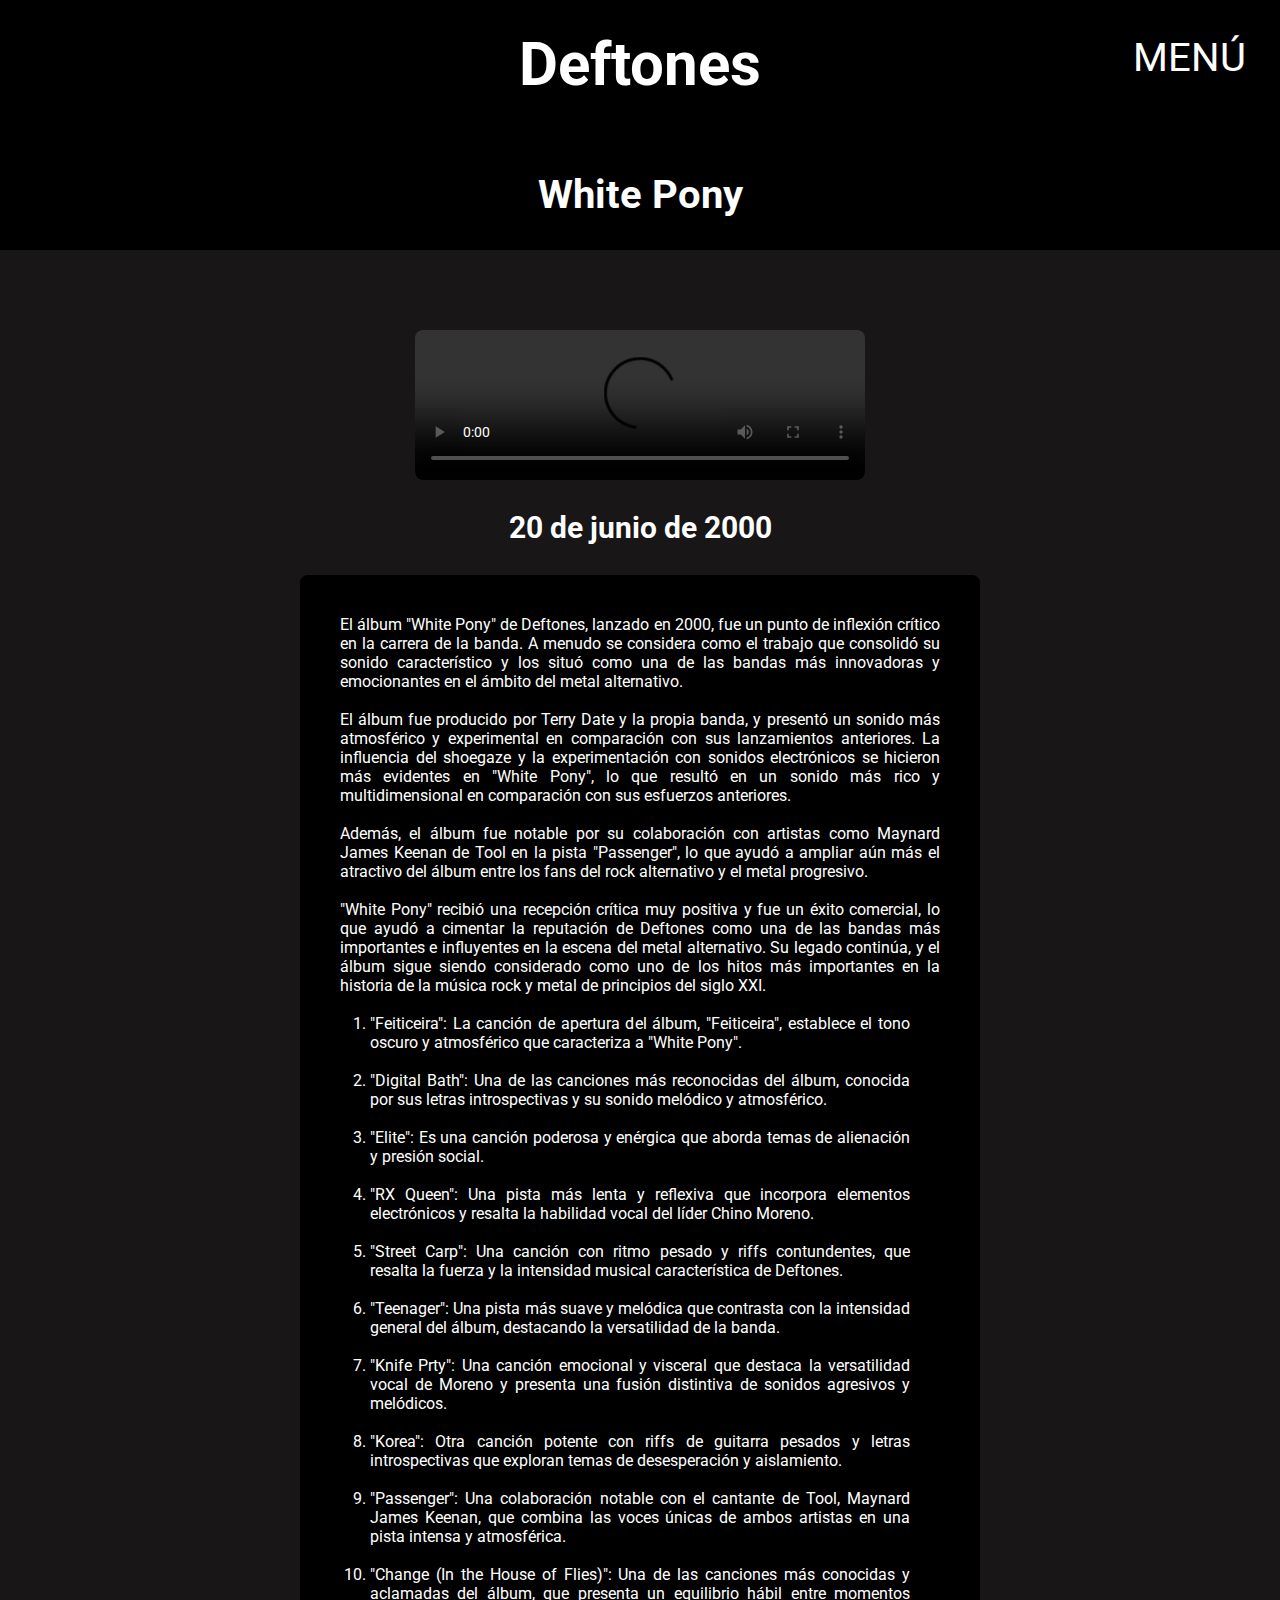
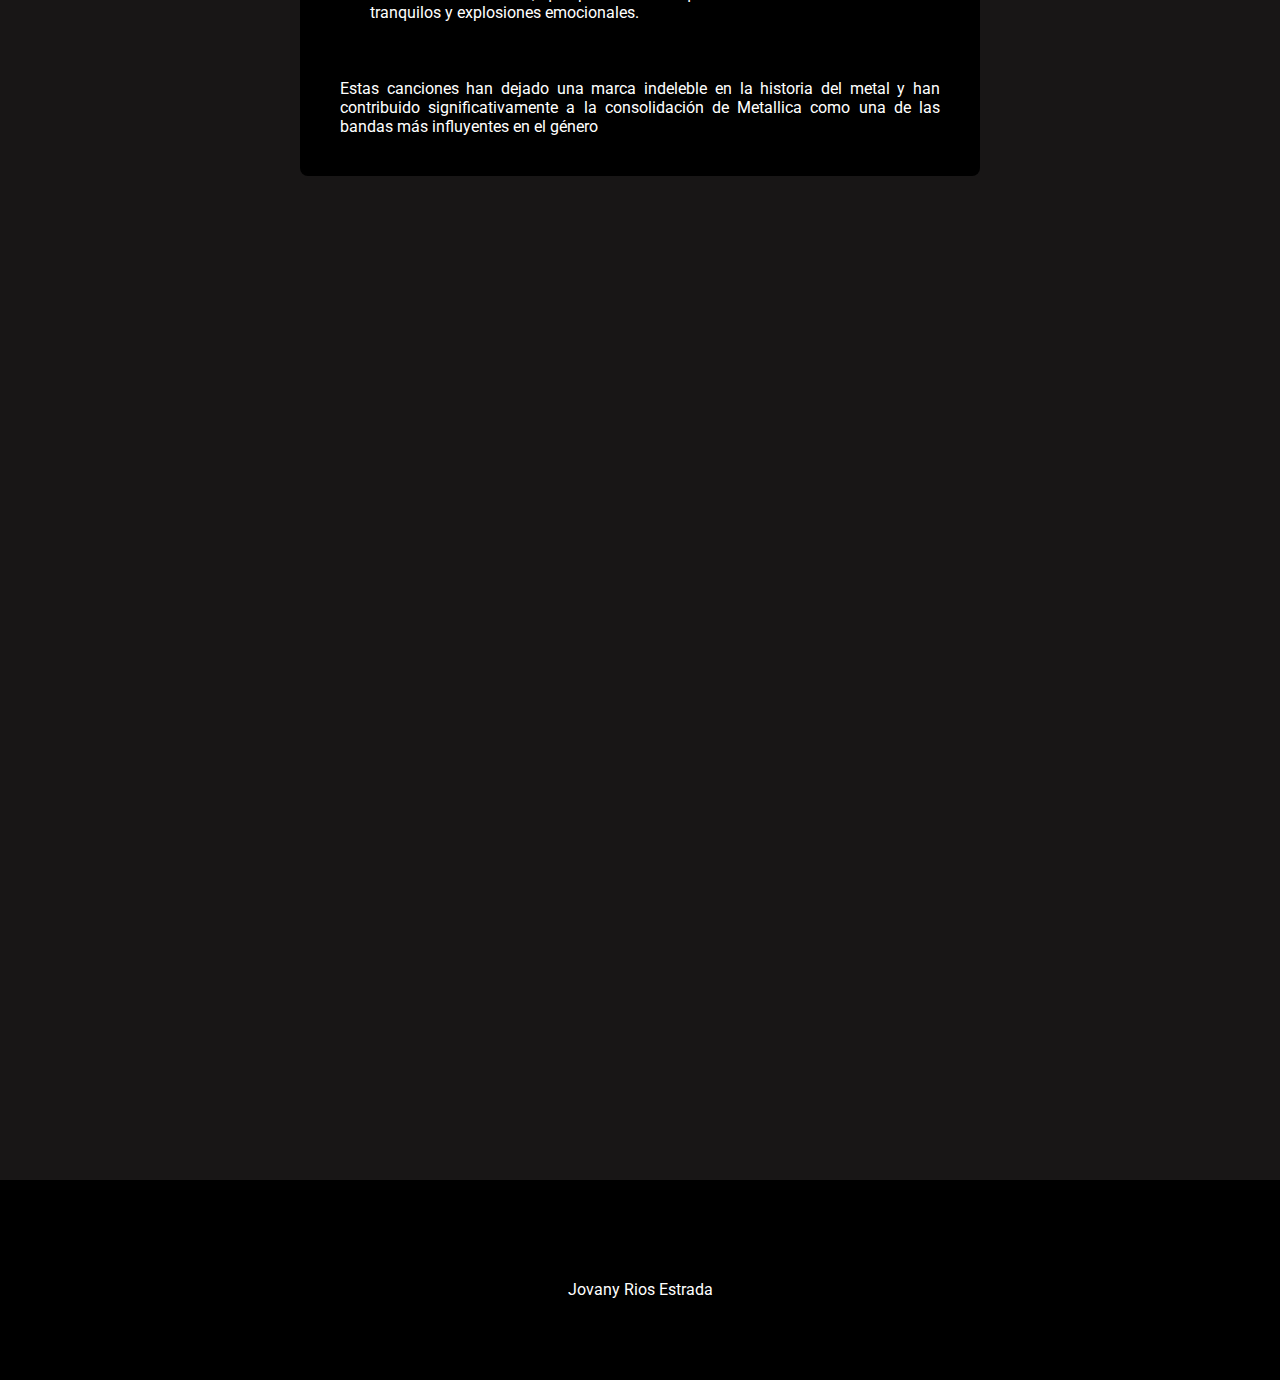
==== deftones.html @ 43110fb7 "Add files via upload" ====
<!DOCTYPE html>
<html lang="es">
<head>
    <meta charset="UTF-8">
    <meta name="viewport" content="width=device-width, initial-scale=1.0">
    <title>Deftones</title>
    <!--Icono de la pestaña-->
    <link rel="icon" type="image/jpg" href="imagenes/deftones.jpg">
    <!--Conexionc CSS-->
    <link rel="stylesheet" href="style.css">
    <!--Letra roboto--> 
    <link rel="preconnect" href="https://fonts.googleapis.com">
    <link rel="preconnect" href="https://fonts.gstatic.com" crossorigin>
    <link href="https://fonts.googleapis.com/css2?family=Roboto:ital,wght@0,300;1,500&display=swap" rel="stylesheet">
   
</head>
<body>
    <header class="paginaBanda">
        <h1>Deftones</h1>
        <h2>White Pony</h2> 
               
    </header>
    <a href="index.html"> 
        <p id="menu">MENÚ</p>
    </a>
   <main>
    <video class="albumVideos"  controls autoplay >
        <source src="videos/videoDeft.mp4" type="video/mp4">
        <p>Tu navegador no admite la etiqueta de video.</p>
      </video>

      <section>  
            <h4>20 de junio de 2000</h4>
            <div class="infoBanda">  
                <div id="estiloCajas">                
                <p>
                    El álbum "White Pony" de Deftones, lanzado en 2000, fue un punto de inflexión crítico en la carrera de la banda. A menudo se considera como 
                    el trabajo que consolidó su sonido característico y los situó como una de las bandas más innovadoras y emocionantes en el ámbito del metal 
                    alternativo.
                    <br>
                    <br>
                    El álbum fue producido por Terry Date y la propia banda, y presentó un sonido más atmosférico y experimental en comparación con sus 
                    lanzamientos anteriores. La influencia del shoegaze y la experimentación con sonidos electrónicos se hicieron más evidentes en "White Pony", 
                    lo que resultó en un sonido más rico y multidimensional en comparación con sus esfuerzos anteriores.
                    <br>
                    <br>
                    Además, el álbum fue notable por su colaboración con artistas como Maynard James Keenan de Tool en la pista "Passenger", lo que ayudó 
                    a ampliar aún más el atractivo del álbum entre los fans del rock alternativo y el metal progresivo.
                    <br>
                    <br>
                    "White Pony" recibió una recepción crítica muy positiva y fue un éxito comercial, lo que ayudó a cimentar la reputación de Deftones como 
                    una de las bandas más importantes e influyentes en la escena del metal alternativo. Su legado continúa, y el álbum sigue siendo considerado 
                    como uno de los hitos más importantes en la historia de la música rock y metal de principios del siglo XXI.
                </p>
                <br>

                <ol class="lista">
                    <li>"Feiticeira": La canción de apertura del álbum, "Feiticeira", establece el tono oscuro y atmosférico que caracteriza a "White Pony".</li><br>
                    <li>"Digital Bath": Una de las canciones más reconocidas del álbum, conocida por sus letras introspectivas y su sonido melódico y atmosférico.</li><br>
                    <li>"Elite": Es una canción poderosa y enérgica que aborda temas de alienación y presión social.</li><br>
                    <li>"RX Queen": Una pista más lenta y reflexiva que incorpora elementos electrónicos y resalta la habilidad vocal del líder Chino Moreno.</li><br>
                    <li>"Street Carp": Una canción con ritmo pesado y riffs contundentes, que resalta la fuerza y la intensidad musical característica de Deftones.</li><br>
                    <li>"Teenager": Una pista más suave y melódica que contrasta con la intensidad general del álbum, destacando la versatilidad de la banda.</li><br>
                    <li>"Knife Prty": Una canción emocional y visceral que destaca la versatilidad vocal de Moreno y presenta una fusión distintiva de sonidos agresivos y melódicos.</li><br>
                    <li>"Korea": Otra canción potente con riffs de guitarra pesados y letras introspectivas que exploran temas de desesperación y aislamiento.</li><br>
                    <li>"Passenger": Una colaboración notable con el cantante de Tool, Maynard James Keenan, que combina las voces únicas de ambos artistas en una pista intensa y atmosférica.</li><br>
                    <li>"Change (In the House of Flies)": Una de las canciones más conocidas y aclamadas del álbum, que presenta un equilibrio hábil entre momentos tranquilos y explosiones emocionales.</li><br>                                           
                </ol>
                <br>
                <br>
                <p>
                    Estas canciones han dejado una marca indeleble en la historia del metal y han contribuido significativamente a la consolidación de Metallica como una de las bandas más influyentes en el género
                </p>
            </div>
            <div id="spotify">
                <iframe style="border-radius:12px" src="https://open.spotify.com/embed/album/5LEXck3kfixFaA3CqVE7bC?utm_source=generator&theme=0" width="100%" height="500" frameBorder="" allowfullscreen="" allow="autoplay; clipboard-write; encrypted-media; fullscreen; picture-in-picture" loading="lazy"></iframe>
                </div>
            </div>
            
    
          </section>
       </main>
    
       <footer class="autor">
        <p>Jovany Rios Estrada</p>
       </footer>

</body>
</html>
---- style.css ----
*{
    margin: 0;
    padding: 0;
    box-sizing: border-box;
    font-family: 'roboto';
}
.titulo{
    font-size: 200%;
}
body{
    background-color: rgb(24, 22, 22);
    color: white
}
h1{
    font-size: 60px;
    text-align:center
    
}
h2{
    font-size: 40px;
    text-align:center
    
}
h4{
    font-size: 30px;
    text-align:center
}
h3{
    margin: 20px;
}
header{
    background-color: rgb(0, 0, 0);
    
    height: 150px; 
    width: 100%;
    line-height: 130px;
}

.imagenesPrincipales:hover{
    transform: scale(1.8);
    transition: transform .8s;
}
.boxS img{
    width: 230px;
    border-radius: .5rem;
}


.subServices{
    text-align: center;
    padding-bottom: .5rem;
    
}
.containerS{
    text-align: center;
    width: 90%;
    margin: 0 auto;
    display: grid;
    grid-template-columns: repeat(auto-fit,minmax(18rem,1fr));
    grid-gap: 1.2 rem;
}
.progresivo{
   
    background-color: rgb(255, 255, 255);
    color: black;
    font-size: 30px;
    display: inline-block;
    margin: 100px;
    padding: 20px;
    border-radius: 0.5rem;
    
}

footer {
    margin-top: 200px;
    background-color: black;
    bottom: 0;
    width: 100%;
    color: white;
    text-align: center;
    
  }

.autor{
    height: 200px;
    padding-top: 100px;

}  
.correo{
    color: rgb(255, 255, 255);
    margin-bottom: 5PX;
    
    
}
#verMas{
    margin-top: 20px;
    margin-bottom: 20px;
    color: white;
    background-color: rgb(0, 0, 0);
    font-size: 15px;
    display: inline-block;
    padding: 20px;
    border-radius: .5rem;
    
}
.paginaBanda{
    height: 250px;
}
#menu{
    position: relative;
    position: fixed;
    top: 20px;
    right: 20px;
    font-size: 40px;
    color: rgb(255, 255, 255);
    background-color: rgb(0, 0, 0);
    border-radius: .5rem;
    padding: 14px;
}
#menu:hover{
    transform: scale(1.2);
    transition: transform .8s;
}

.albumVideos{
    margin: 0 auto;
    margin-top: 80px;
    margin-bottom: 30px;
    width: 450px;
    display: block;
    border-radius: .5rem;

}
.infoBanda{
    margin-top: 30px;
    padding-left: 300px;
    padding-right: 300px;
    text-align: justify;
    margin-bottom: 200px;
    padding-bottom: 200px;
    

}
.lista{
    padding-left: 30px;
    padding-right: 30px;
    text-align: justify;
}
#fondoTool{
    background-image: url(imagenes/fondoTool3.jpg);
    
}
#estiloCajas{
    background-color: rgb(0, 0, 0);
    border-radius: .5rem;
    padding-left: 40px;
    padding-right: 40px;
    padding-top: 40px;
    padding-bottom: 40px;

}
#spotify{
   padding-top: 100px;
}
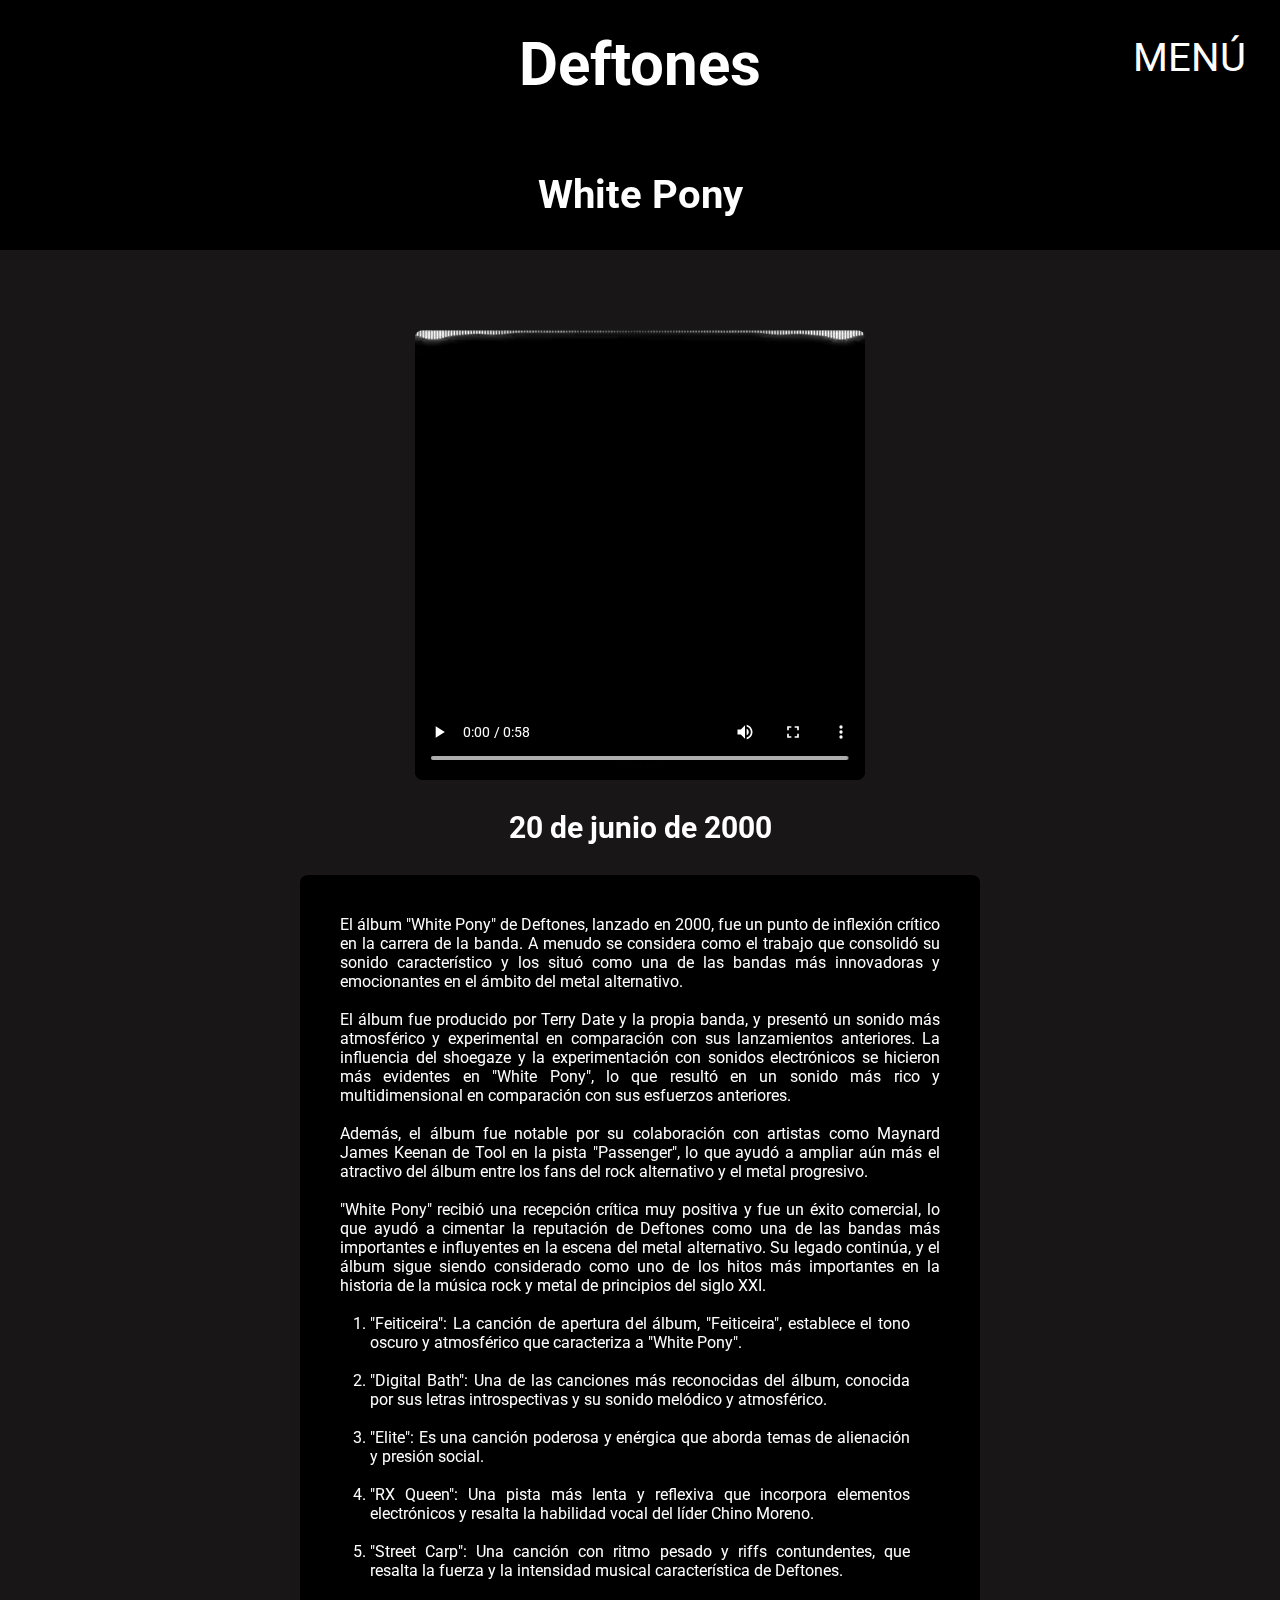
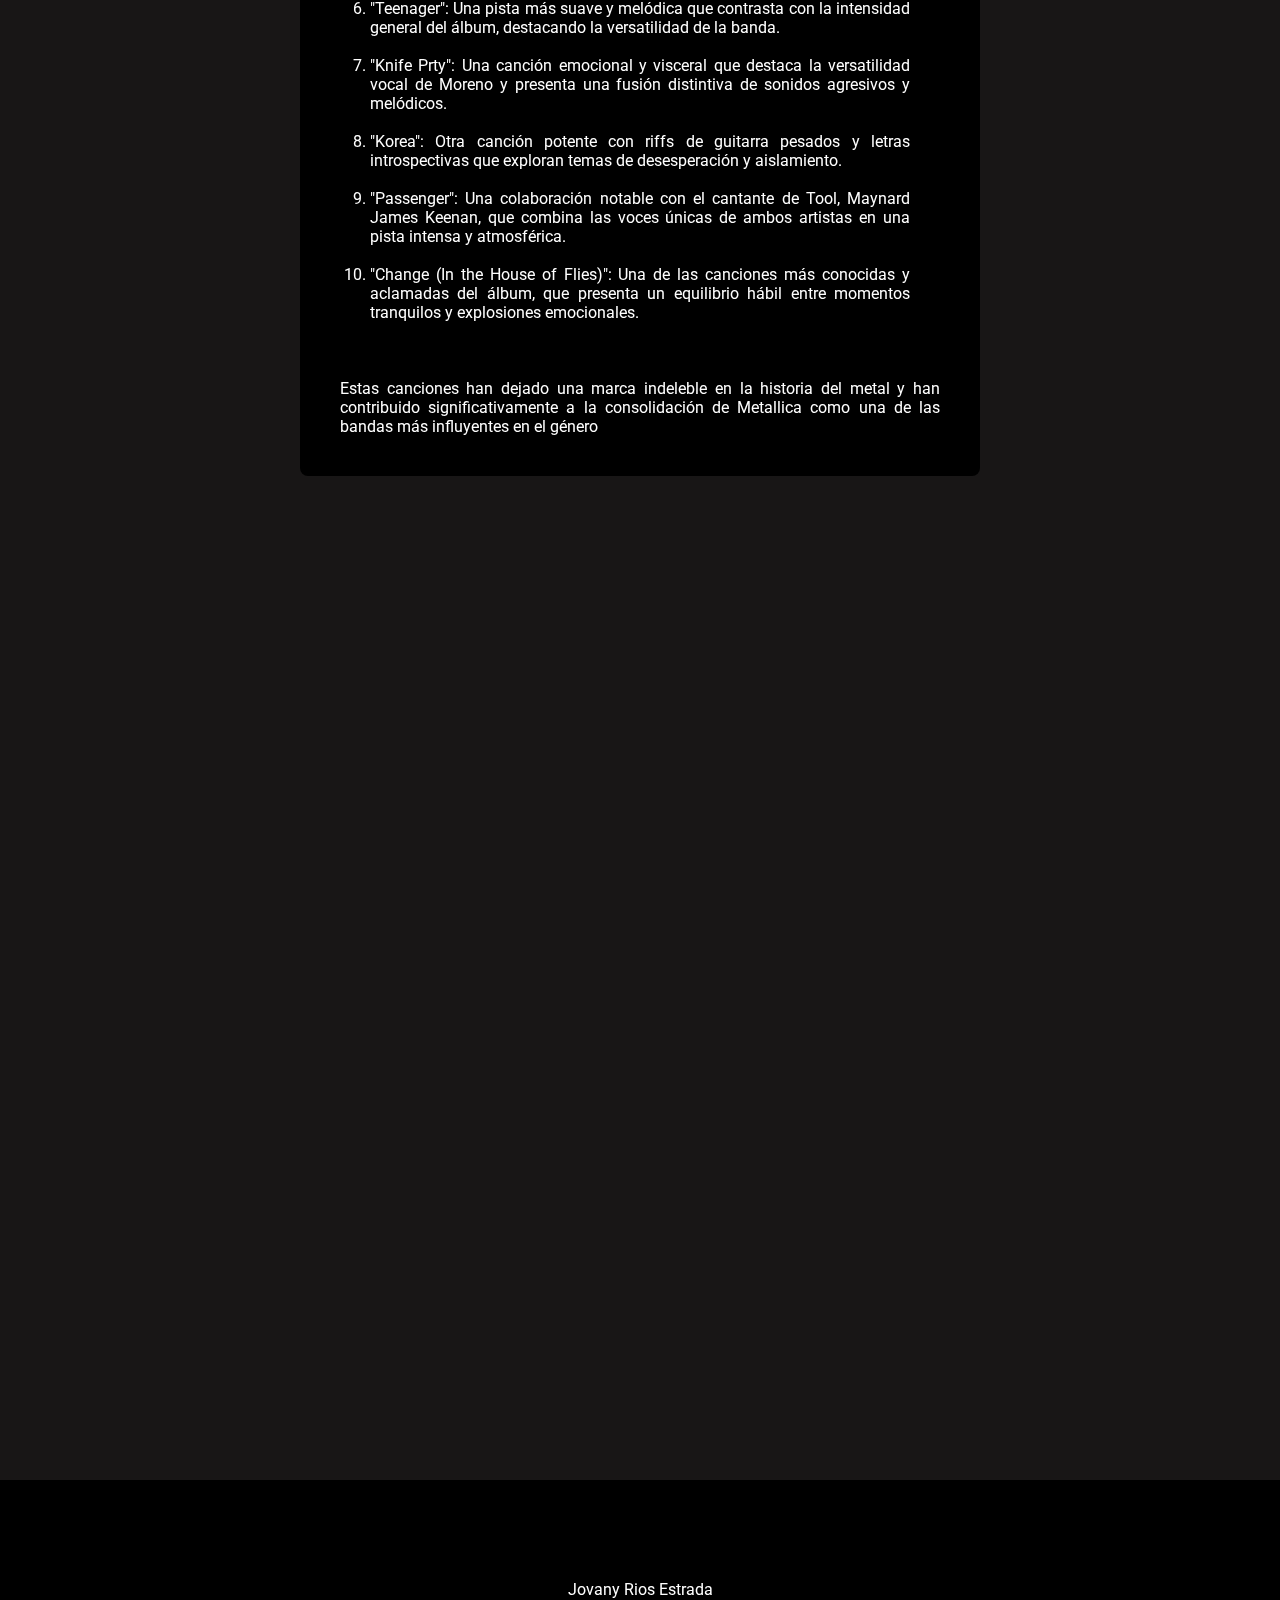
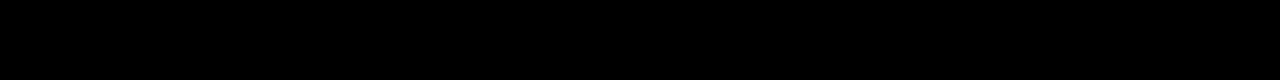
==== commit 2edd9a16: "Update deftones.html" ====
--- a/deftones.html
+++ b/deftones.html
@@ -73,7 +73,7 @@
                 </p>
             </div>
             <div id="spotify">
-                <iframe style="border-radius:12px" src="https://open.spotify.com/embed/album/5LEXck3kfixFaA3CqVE7bC?utm_source=generator&theme=0" width="100%" height="500" frameBorder="" allowfullscreen="" allow="autoplay; clipboard-write; encrypted-media; fullscreen; picture-in-picture" loading="lazy"></iframe>
+                <iframe style="border-radius:0.5rem" src="https://open.spotify.com/embed/album/5LEXck3kfixFaA3CqVE7bC?utm_source=generator&theme=0" width="100%" height="500" frameBorder="" allowfullscreen="" allow="autoplay; clipboard-write; encrypted-media; fullscreen; picture-in-picture" loading="lazy"></iframe>
                 </div>
             </div>
             
@@ -86,4 +86,4 @@
        </footer>
 
 </body>
-</html>+</html>
